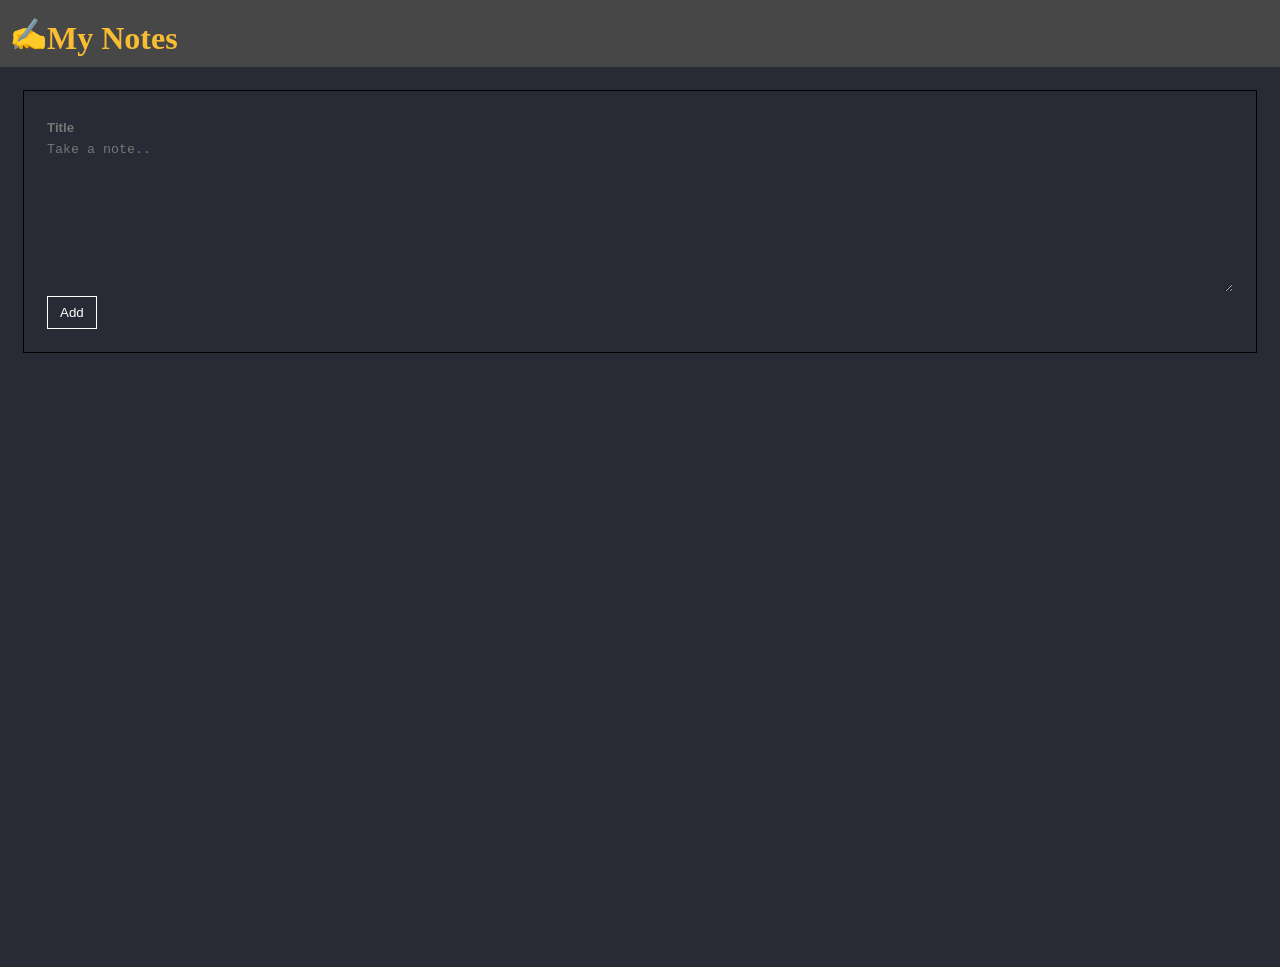
==== index.html @ 96bfccd4 "copiando repositório" ====
<!DOCTYPE html>
<html lang="en">
<head>
    <meta charset="UTF-8">
    <meta http-equiv="X-UA-Compatible" content="IE=edge">
    <meta name="viewport" content="width=device-width, initial-scale=1.0">
    <link rel="stylesheet" href="style.css">
    <title>My Notes Apps</title> 
</head>
<body>
    <header class="header-title">
        <div>✍️</div>
        <h1>My Notes</h1>
    </header>
    <div class="container">
        <div id="input-box">
           <input type="text" id="addTitle" placeholder="Title">
            <textarea name="" id="addText" cols="30" rows="10" placeholder="Take a note.."></textarea>
            
            <button id="addNote">Add</button>
        </div>

        <div id="notes">
    
        </div>
    </div>
    <script src="script.js"></script>
</body>
</html>
---- style.css ----
*{
    margin: 0;
    padding: 0;
    box-sizing: border-box;
}

.container{
    min-height: 100vh;
    width: 100vw;
    padding: 23px;
    background-color: #282b35;
}

.header-title{
    display: flex;
    align-items: center;
    padding: 10px;
    background-color: rgb(71, 71, 71);
    text-align: center;
    color: rgb(7, 7, 7);
}

.header-title :nth-child(1){
    font-size: 30px;
}


.header-title :nth-child(2){
    color:#F9BD34;
    margin-top: 10px;
}


#input-box{
    border: 1px solid black;
    padding: 23px;
}
#addTitle{
    font-weight: bolder;
   }
input, textarea{
    width: 100%;
    background-color: transparent;
    border: none;
    outline: none;
    margin-top: 6px;
    color: white;
}

button{
    background: transparent;
    color: white;
    padding: 8px 12px;
    border: 1px solid white;
}

#notes{
    padding: 23px;
    display: flex;
    flex-wrap: wrap;
}
.note{
    width: 300px;
    color: #a1a0a0;
    overflow-wrap: break-word;
    margin: 12px;
    padding: 12px;
    border: 1px solid black;
    background: transparent;
}

.deleteNote{
    float: right;
}
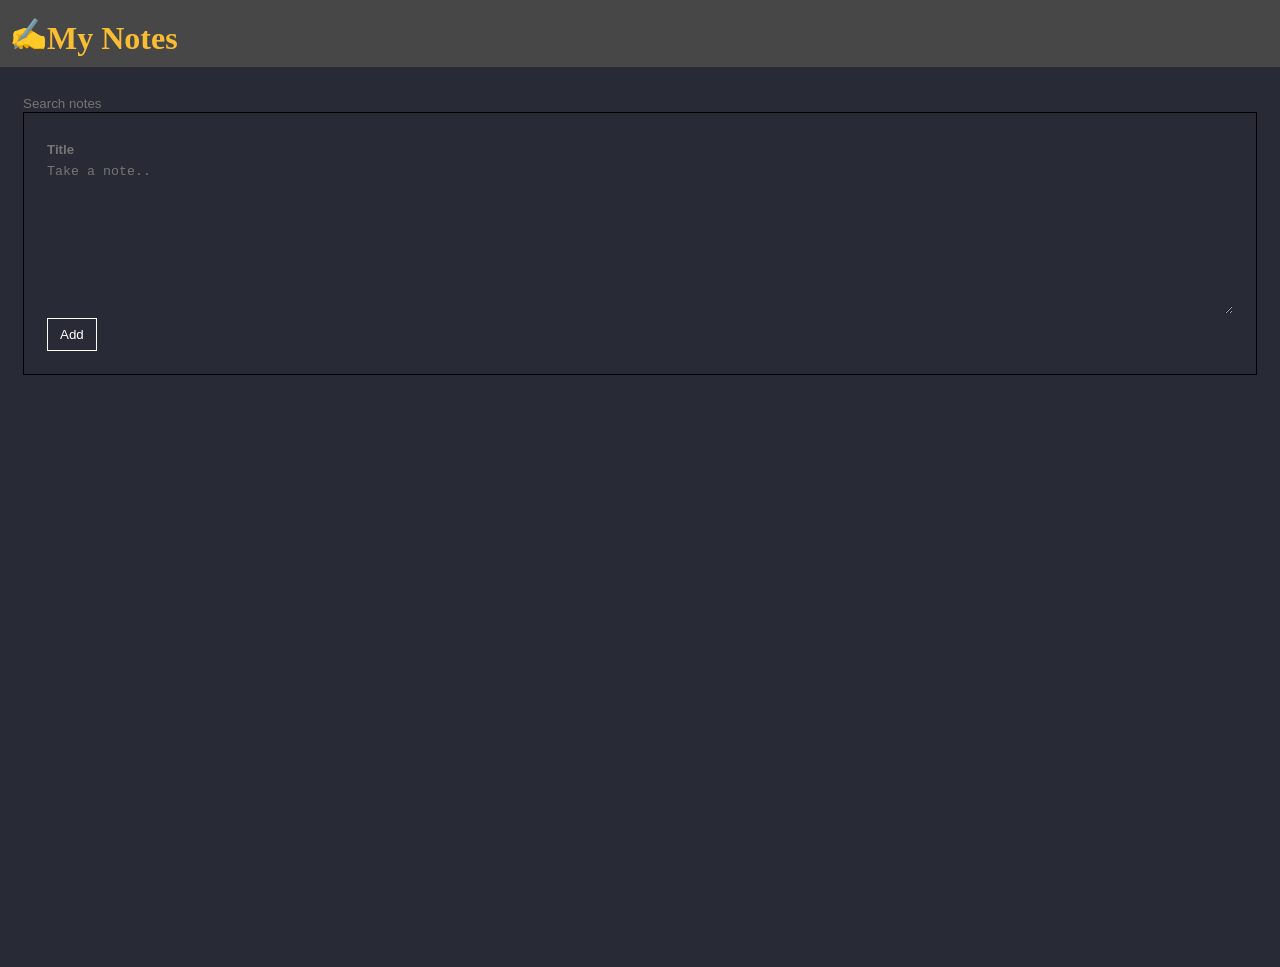
==== commit a0aac6de: "demanda feita: campo de busca e filtro de notas" ====
--- a/index.html
+++ b/index.html
@@ -13,6 +13,11 @@
         <h1>My Notes</h1>
     </header>
     <div class="container">
+
+        <div id="search-container">
+            <input id="search" placeholder="Search notes">
+        </div>
+
         <div id="input-box">
            <input type="text" id="addTitle" placeholder="Title">
             <textarea name="" id="addText" cols="30" rows="10" placeholder="Take a note.."></textarea>
@@ -21,8 +26,8 @@
         </div>
 
         <div id="notes">
-    
         </div>
+        
     </div>
     <script src="script.js"></script>
 </body>
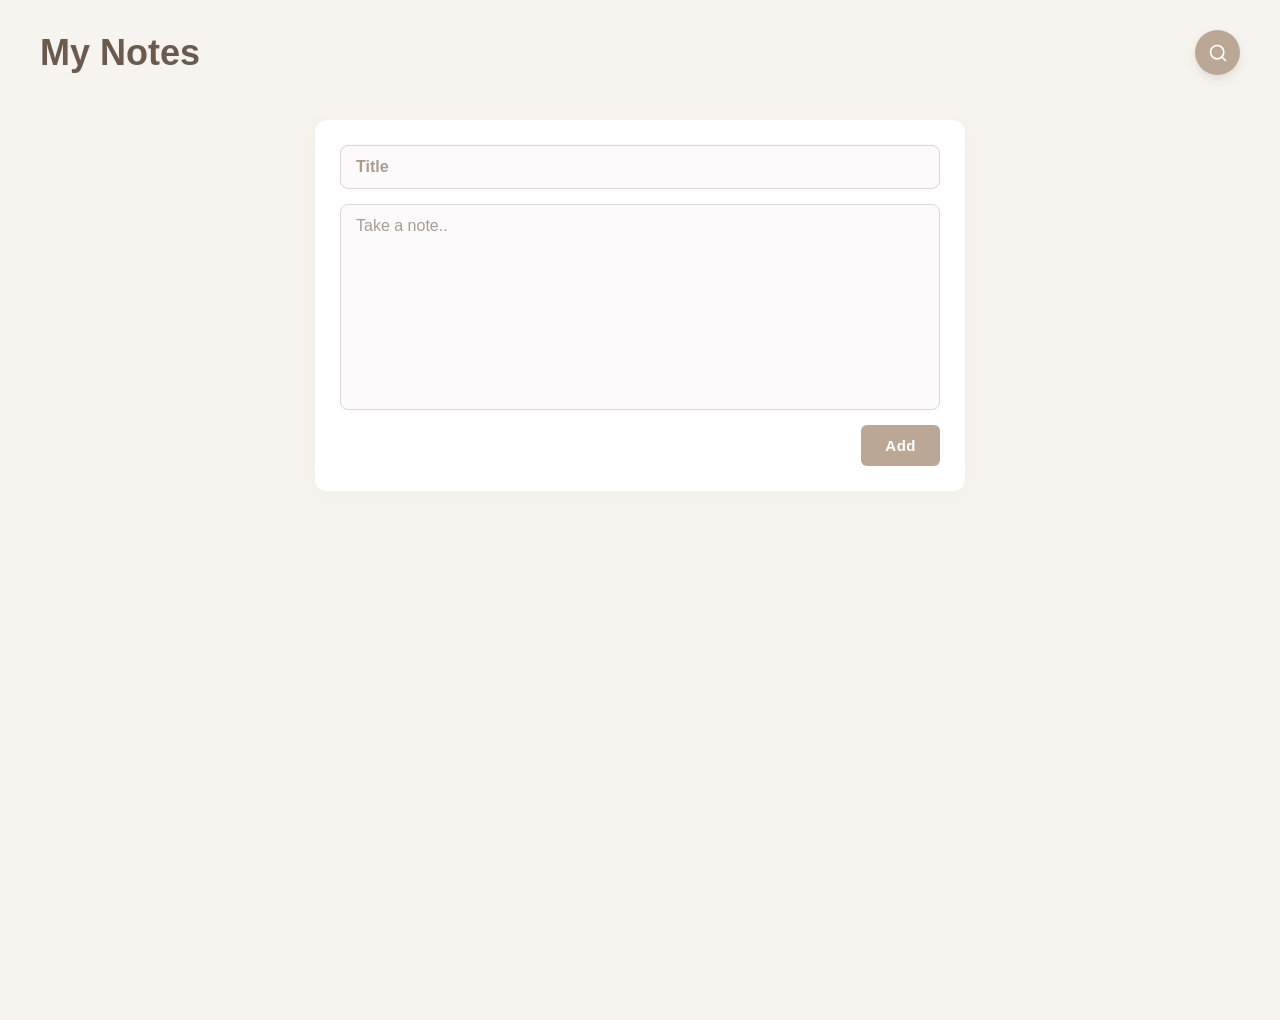
==== commit 6a029e60: "update layout" ====
--- a/index.html
+++ b/index.html
@@ -4,19 +4,27 @@
     <meta charset="UTF-8">
     <meta http-equiv="X-UA-Compatible" content="IE=edge">
     <meta name="viewport" content="width=device-width, initial-scale=1.0">
+    <link rel="preconnect" href="https://fonts.googleapis.com">
+    <link rel="preconnect" href="https://fonts.gstatic.com" crossorigin>
+    <link href="https://fonts.googleapis.com/css2?family=Playfair+Display:ital,wght@0,400..900;1,400..900&display=swap" rel="stylesheet"></head>
     <link rel="stylesheet" href="style.css">
-    <title>My Notes Apps</title> 
-</head>
+    <title>My Notes Apps</title>
 <body>
-    <header class="header-title">
-        <div>✍️</div>
+    <header class="top-bar">
         <h1>My Notes</h1>
+
+        <div class="search-wrapper">
+            <input type="text" id="search" placeholder="Search notes...">
+            <button id="searchBtn" class="circular-btn">
+                <svg width="20" height="20" viewBox="0 0 24 24" fill="none" stroke="currentColor" stroke-width="2" stroke-linecap="round" stroke-linejoin="round">
+                    <circle cx="11" cy="11" r="8"></circle>
+                    <line x1="21" y1="21" x2="16.65" y2="16.65"></line>
+                </svg>
+            </button>
+        </div>
     </header>
+
     <div class="container">
-
-        <div id="search-container">
-            <input id="search" placeholder="Search notes">
-        </div>
 
         <div id="input-box">
            <input type="text" id="addTitle" placeholder="Title">
--- a/style.css
+++ b/style.css
@@ -1,50 +1,91 @@
-*{
+body {
     margin: 0;
     padding: 0;
-    box-sizing: border-box;
+    background-color: #F7F4EF; /* O bege clarinho agora está no body! */
+    font-family: 'Segoe UI', Tahoma, Geneva, Verdana, sans-serif;
+    color: #4A3F35;
 }
 
 .container{
     min-height: 100vh;
-    width: 100vw;
-    padding: 23px;
-    background-color: #282b35;
+    background-color: #F7F4EF;
+    font-family: 'Segoe UI', Tahoma, Geneva, Verdana, sans-serif;
+    color: #4A3F35;
 }
 
-.header-title{
-    display: flex;
-    align-items: center;
-    padding: 10px;
-    background-color: rgb(71, 71, 71);
-    text-align: center;
-    color: rgb(7, 7, 7);
+header-title h1 {
+    font-family: 'Playfair Display', serif !important;
+    font-size: 42px;
+    font-weight: 600;
+    color: #6B5B4E;
+    letter-spacing: 1px;
+    margin: 0;
 }
 
-.header-title :nth-child(1){
-    font-size: 30px;
-}
-
-
-.header-title :nth-child(2){
-    color:#F9BD34;
-    margin-top: 10px;
-}
-
-
-#input-box{
-    border: 1px solid black;
-    padding: 23px;
+#input-box {
+    background-color: #FFFFFF;
+    padding: 25px;
+    margin: 15px auto;
+    border-radius: 12px;
+    box-shadow: 0 4px 20px rgba(107, 91, 78, 0.04);
+    max-width: 600px;
+    display: flex;
+    flex-direction: column;
+    gap: 15px;
 }
 #addTitle{
     font-weight: bolder;
    }
-input, textarea{
-    width: 100%;
-    background-color: transparent;
+
+input[type="text"], textarea, #search {
+    padding: 12px 15px;
+    border: 1px solid #DED6CC;
+    border-radius: 8px;
+    background-color: #FCFAFA;
+    color: #4A3F35;
+    font-size: 16px;
+    font-family: inherit;
+    resize: none;
+    transition: border 0.3s ease, background-color 0.3s;
+}
+
+input[type="text"]:focus, textarea:focus, #search:focus {
+    outline: none;
+    border-color: #BBA795;
+    background-color: #FFFFFF;
+}
+
+input[type="text"]:focus, textarea:focus, #search:focus {
+    outline: none;
+    border-color: #BBA795; /* Fica marrom claro ao clicar */
+    background-color: #FFFFFF;
+}
+
+::placeholder {
+    color: #A89C92; 
+}
+
+button#addNote {
+    background-color: #BBA795; /* Marrom claro acinzentado / Taupe */
+    color: white;
     border: none;
-    outline: none;
-    margin-top: 6px;
-    color: white;
+    padding: 12px 24px;
+    border-radius: 6px;
+    font-size: 15px;
+    font-weight: 600;
+    letter-spacing: 0.5px;
+    cursor: pointer;
+    transition: all 0.2s ease;
+    align-self: flex-end;
+}
+
+button#addNote:hover {
+    background-color: #9C8977; /* Escurece um pouco ao passar o mouse */
+    transform: translateY(-1px); /* Sobe um pixel suavemente */
+}
+
+button#addNote:active {
+    transform: translateY(1px);
 }
 
 button{
@@ -52,6 +93,7 @@
     color: white;
     padding: 8px 12px;
     border: 1px solid white;
+    border-radius: 12px;
 }
 
 #notes{
@@ -71,4 +113,68 @@
 
 .deleteNote{
     float: right;
+}
+
+.editNote{
+    float: right;
+    margin-right: 10px;
+}
+
+.top-bar{
+    display: flex;
+    justify-content: space-between;
+    align-items: center;
+    padding: 30px 40px;
+}
+
+.top-bar h1 {
+    font-size: 36px;
+    font-weight: 600;
+    color: #6B5B4E;
+    margin: 0;
+}
+
+.search-wrapper {
+    display: flex;
+    align-items: center;
+    gap: 10px;
+}
+
+#search {
+    width: 0;
+    opacity: 0;
+    padding: 0;
+    border: none;
+    background-color: transparent;
+    color: #4A3F35;
+    transition: all 0.4s ease;
+}
+
+#search.open {
+    width: 200px;
+    opacity: 1;
+    padding: 10px 15px;
+    background-color: #FFFFFF;
+    border: 1px solid #DED6CC;
+    border-radius: 25px; /* Bem arredondado para combinar com o botão */
+}
+
+.circular-btn {
+    width: 45px;
+    height: 45px;
+    border-radius: 50%; /* Transforma o botão num círculo perfeito */
+    background-color: #BBA795;
+    color: white;
+    border: none;
+    display: flex;
+    justify-content: center;
+    align-items: center;
+    cursor: pointer;
+    transition: all 0.3s;
+    box-shadow: 0 4px 10px rgba(107, 91, 78, 0.15);
+}
+
+.circular-btn:hover {
+    background-color: #9C8977;
+    transform: scale(1.05); /* Cresce de leve ao passar o mouse */
 }
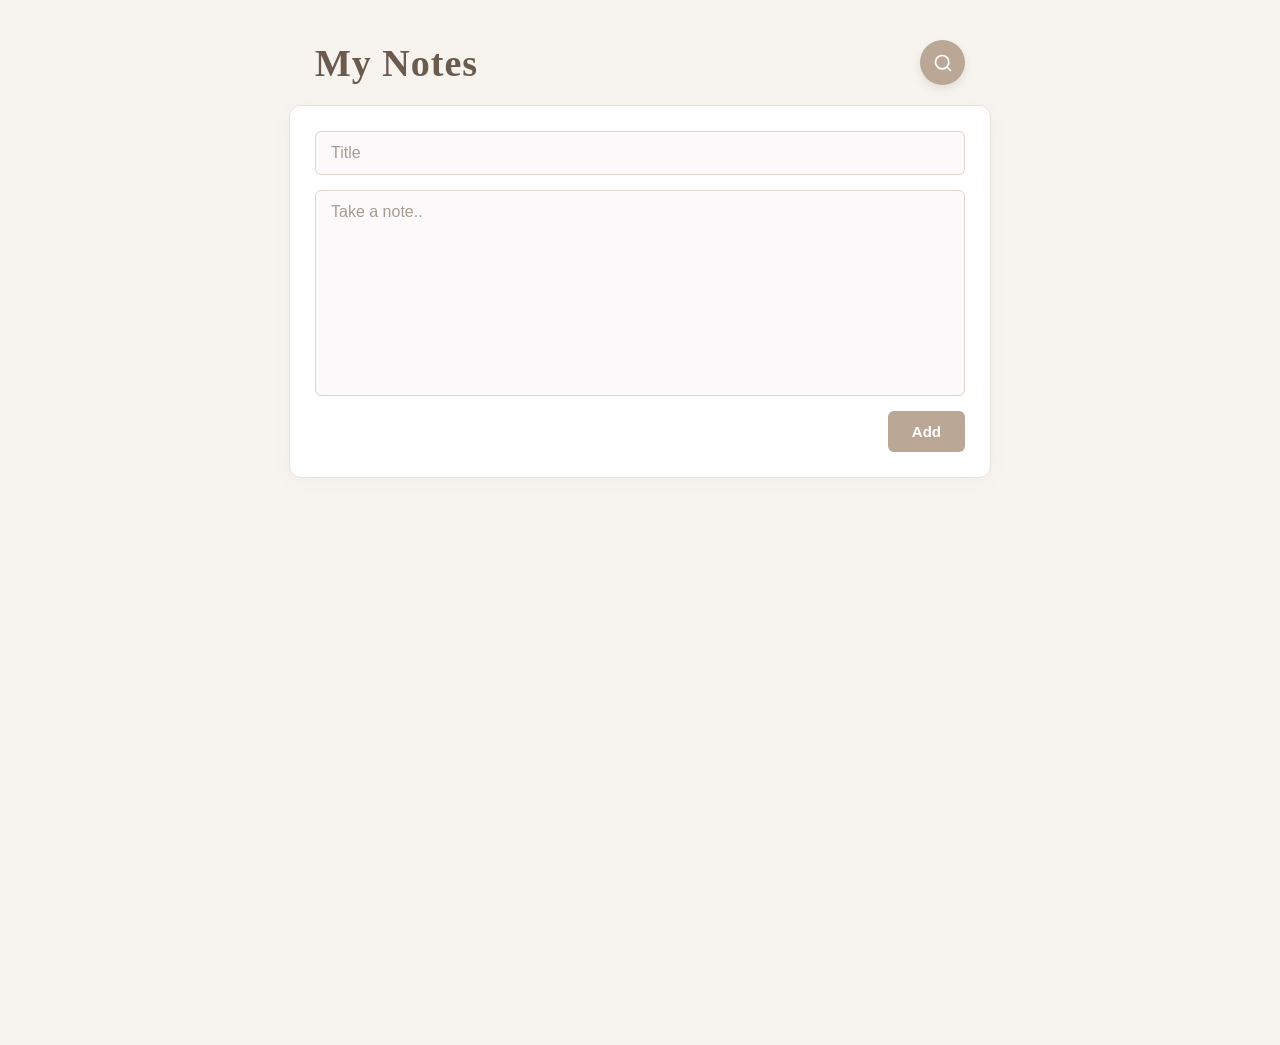
==== commit 7367871f: "update readme" ====
--- a/index.html
+++ b/index.html
@@ -27,6 +27,7 @@
     <div class="container">
 
         <div id="input-box">
+            <span id="editLabel" style="display: none; color: #E07A5F; font-size: 13px; font-weight: 600; letter-spacing: 0.5px;">Editando nota...</span>
            <input type="text" id="addTitle" placeholder="Title">
             <textarea name="" id="addText" cols="30" rows="10" placeholder="Take a note.."></textarea>
             
--- a/style.css
+++ b/style.css
@@ -1,137 +1,34 @@
 body {
     margin: 0;
     padding: 0;
-    background-color: #F7F4EF; /* O bege clarinho agora está no body! */
+    background-color: #F7F4EF; 
     font-family: 'Segoe UI', Tahoma, Geneva, Verdana, sans-serif;
     color: #4A3F35;
 }
 
-.container{
+.container {
     min-height: 100vh;
-    background-color: #F7F4EF;
-    font-family: 'Segoe UI', Tahoma, Geneva, Verdana, sans-serif;
-    color: #4A3F35;
-}
-
-header-title h1 {
-    font-family: 'Playfair Display', serif !important;
-    font-size: 42px;
-    font-weight: 600;
-    color: #6B5B4E;
-    letter-spacing: 1px;
-    margin: 0;
-}
-
-#input-box {
-    background-color: #FFFFFF;
-    padding: 25px;
-    margin: 15px auto;
-    border-radius: 12px;
-    box-shadow: 0 4px 20px rgba(107, 91, 78, 0.04);
-    max-width: 600px;
-    display: flex;
-    flex-direction: column;
-    gap: 15px;
-}
-#addTitle{
-    font-weight: bolder;
-   }
-
-input[type="text"], textarea, #search {
-    padding: 12px 15px;
-    border: 1px solid #DED6CC;
-    border-radius: 8px;
-    background-color: #FCFAFA;
-    color: #4A3F35;
-    font-size: 16px;
-    font-family: inherit;
-    resize: none;
-    transition: border 0.3s ease, background-color 0.3s;
-}
-
-input[type="text"]:focus, textarea:focus, #search:focus {
-    outline: none;
-    border-color: #BBA795;
-    background-color: #FFFFFF;
-}
-
-input[type="text"]:focus, textarea:focus, #search:focus {
-    outline: none;
-    border-color: #BBA795; /* Fica marrom claro ao clicar */
-    background-color: #FFFFFF;
-}
-
-::placeholder {
-    color: #A89C92; 
-}
-
-button#addNote {
-    background-color: #BBA795; /* Marrom claro acinzentado / Taupe */
-    color: white;
-    border: none;
-    padding: 12px 24px;
-    border-radius: 6px;
-    font-size: 15px;
-    font-weight: 600;
-    letter-spacing: 0.5px;
-    cursor: pointer;
-    transition: all 0.2s ease;
-    align-self: flex-end;
-}
-
-button#addNote:hover {
-    background-color: #9C8977; /* Escurece um pouco ao passar o mouse */
-    transform: translateY(-1px); /* Sobe um pixel suavemente */
-}
-
-button#addNote:active {
-    transform: translateY(1px);
-}
-
-button{
-    background: transparent;
-    color: white;
-    padding: 8px 12px;
-    border: 1px solid white;
-    border-radius: 12px;
-}
-
-#notes{
-    padding: 23px;
-    display: flex;
-    flex-wrap: wrap;
-}
-.note{
-    width: 300px;
-    color: #a1a0a0;
-    overflow-wrap: break-word;
-    margin: 12px;
-    padding: 12px;
-    border: 1px solid black;
-    background: transparent;
-}
-
-.deleteNote{
-    float: right;
-}
-
-.editNote{
-    float: right;
-    margin-right: 10px;
-}
-
-.top-bar{
+    max-width: 900px;
+    margin: 0 auto; 
+    padding-bottom: 40px;
+}
+
+.top-bar {
     display: flex;
     justify-content: space-between;
     align-items: center;
-    padding: 30px 40px;
+    max-width: 650px;
+    margin: 0 auto;
+    padding: 40px 20px 20px 20px;
 }
 
 .top-bar h1 {
-    font-size: 36px;
+    font-family: 'Playfair Display', serif !important;
+    font-size: 38px;
     font-weight: 600;
     color: #6B5B4E;
     margin: 0;
+    letter-spacing: 1px;
 }
 
 .search-wrapper {
@@ -151,18 +48,25 @@
 }
 
 #search.open {
-    width: 200px;
+    width: 220px;
     opacity: 1;
     padding: 10px 15px;
     background-color: #FFFFFF;
     border: 1px solid #DED6CC;
-    border-radius: 25px; /* Bem arredondado para combinar com o botão */
+    border-radius: 25px;
+}
+
+#search::placeholder { color: #A89C92; }
+
+#search:focus {
+    outline: none;
+    border-color: #BBA795;
 }
 
 .circular-btn {
     width: 45px;
     height: 45px;
-    border-radius: 50%; /* Transforma o botão num círculo perfeito */
+    border-radius: 50%;
     background-color: #BBA795;
     color: white;
     border: none;
@@ -176,5 +80,143 @@
 
 .circular-btn:hover {
     background-color: #9C8977;
-    transform: scale(1.05); /* Cresce de leve ao passar o mouse */
+    transform: scale(1.05);
+}
+
+#input-box {
+    background-color: #FFFFFF;
+    padding: 25px;
+    max-width: 650px;
+    margin: 0 auto 40px auto;
+    border: 1px solid #EAE3D9;
+    border-radius: 12px;
+    box-shadow: 0 4px 20px rgba(107, 91, 78, 0.04);
+    display: flex;
+    flex-direction: column;
+    gap: 15px;
+}
+
+input[type="text"], textarea {
+    background-color: #FCFAFA;
+    color: #4A3F35;
+    border: 1px solid #DED6CC;
+    border-radius: 6px;
+    padding: 12px 15px;
+    font-size: 16px;
+    font-family: inherit;
+    resize: none;
+    transition: border 0.3s ease, background-color 0.3s;
+}
+
+input[type="text"]::placeholder, textarea::placeholder { color: #A89C92; }
+
+input[type="text"]:focus, textarea:focus {
+    outline: none;
+    border-color: #BBA795;
+    background-color: #FFFFFF;
+}
+
+button#addNote {
+    background-color: #BBA795;
+    color: white;
+    border: none;
+    padding: 12px 24px;
+    border-radius: 6px;
+    font-size: 15px;
+    font-weight: 600;
+    cursor: pointer;
+    transition: all 0.2s ease;
+    align-self: flex-end;
+}
+
+button#addNote:hover {
+    background-color: #9C8977;
+    transform: translateY(-1px);
+}
+
+button#addNote:active { transform: translateY(1px); }
+
+#notes {
+    display: grid;
+    grid-template-columns: repeat(auto-fill, minmax(280px, 1fr));
+    gap: 20px;
+    padding: 0 20px;
+}
+
+.note {
+    background-color: #FFFFFF;
+    padding: 25px 20px;
+    border: 1px solid #EAE3D9;
+    border-radius: 12px;
+    box-shadow: 0 4px 15px rgba(107, 91, 78, 0.04);
+    display: flex;
+    flex-direction: column;
+    position: relative;
+    transition: transform 0.2s ease, box-shadow 0.2s ease;
+}
+
+.note:hover {
+    transform: translateY(-3px);
+    box-shadow: 0 8px 25px rgba(107, 91, 78, 0.08);
+}
+
+.note .title strong {
+    font-family: 'Playfair Display', serif;
+    font-size: 22px !important;
+    color: #6B5B4E;
+    display: block;
+    margin-bottom: 12px;
+    padding-right: 110px;
+}
+
+.note .text {
+    font-size: 15px;
+    line-height: 1.6;
+    color: #5A4E44;
+    flex-grow: 1;
+}
+
+.editNote, .deleteNote {
+    position: absolute;
+    top: 20px;
+    background-color: transparent;
+    border: 1px solid #DED6CC;
+    color: #8C7A6B;
+    padding: 4px 10px;
+    border-radius: 4px;
+    font-size: 12px;
+    font-weight: 600;
+    cursor: pointer;
+    transition: all 0.2s ease;
+}
+
+.deleteNote { right: 20px; }
+.editNote { right: 80px; }
+
+.editNote:hover {
+    background-color: #BBA795;
+    color: white;
+    border-color: #BBA795;
+}
+
+.deleteNote:hover {
+    background-color: #E07A5F;
+    color: white;
+    border-color: #E07A5F;
+}
+
+.blur-effect {
+    filter: blur(5px);
+    opacity: 0.5;
+    pointer-events: none; 
+    transition: all 0.3s ease;
+}
+
+#input-box.focus-mode {
+    transform: scale(1.02);
+    box-shadow: 0 15px 40px rgba(107, 91, 78, 0.15);
+    border-color: #E07A5F;
+    position: relative;
+    z-index: 10;
+    transition: all 0.3s ease;
 }
